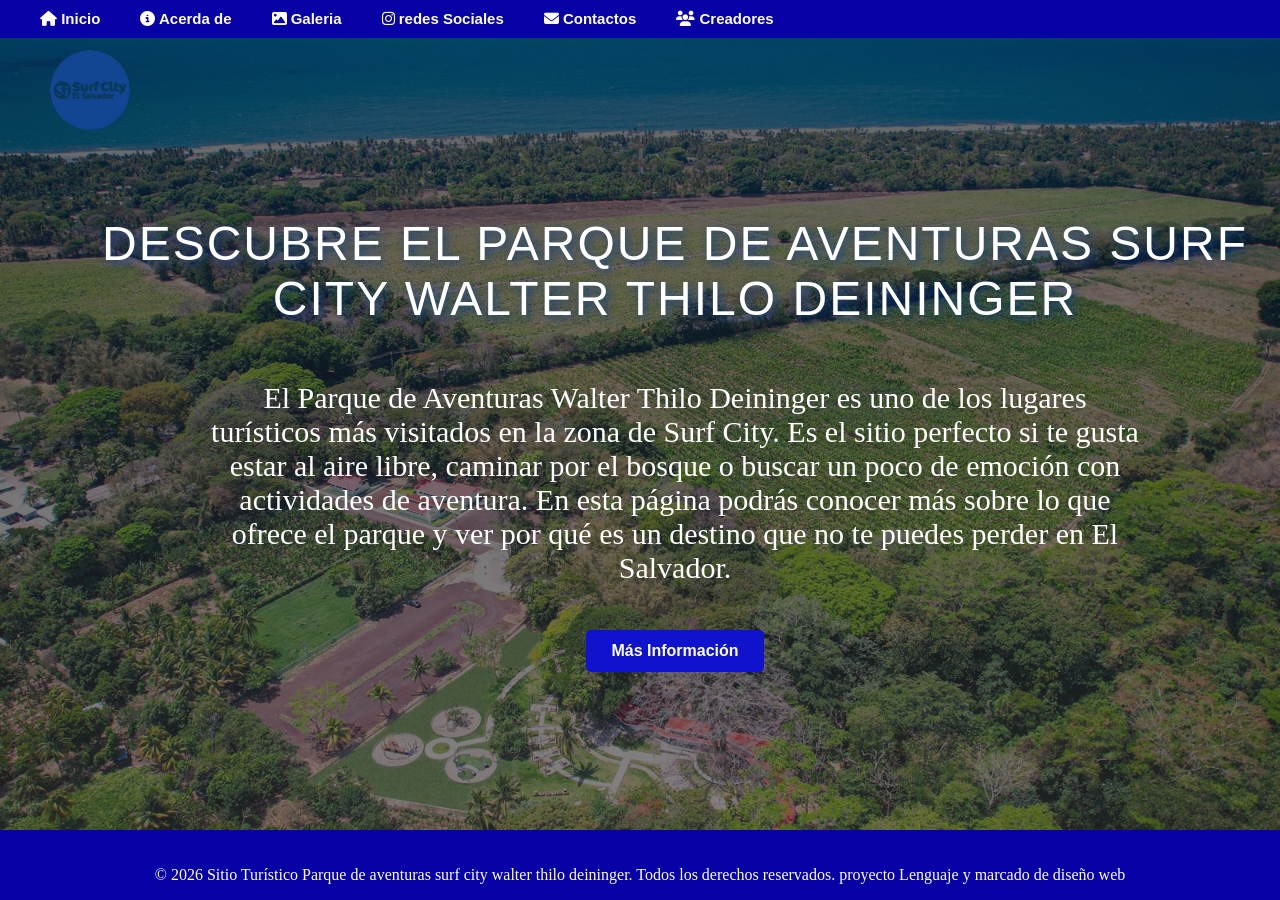
==== index.html @ 9a505add "actuallizacion plantilla" ====
<!DOCTYPE html>
<html lang="en">
<head>
    <meta charset="UTF-8">
    <meta name="viewport" content="width=device-width, initial-scale=1.0">
    <link rel="stylesheet" href="css\style.css">
    <!--libreria de iconos-->
    <link rel="stylesheet" href="https://cdnjs.cloudflare.com/ajax/libs/font-awesome/6.5.0/css/all.min.css">
    <title>Parque de Aventuras Surf City Walter Thilo Deininger</title>
</head>
<!---Grupo de trabajo: 
    -jonathan solis SC262227
    -Paola Valdéz VR261803
    -Marcos ayala AP260351
    -Carlos Azucena AA260854-->

<body id="fondo_portada">

    <!-- Menú de Navegacion -->
    <header>
        <nav>          
            <ul>
                <li><a class="menu1" href="index.html"><i class="fa-solid fa-house"></i> Inicio</a></li>
                <li><a class="menu1" href="acerca_de.html"><i class="fa-solid fa-circle-info"></i> Acerda de</a></li>
                <li><a class="menu1" href="galeria.html"><i class="fa-solid fa-image"></i> Galeria</a></li>
                <li><a class="menu1" href="redes_sociales.html"><i class="fa-brands fa-instagram"></i> redes Sociales</a></li>
                <li><a class="menu1" href="contactos.html"><i class="fa-solid fa-envelope"></i> Contactos</a></li>
                <li><a class="menu1" href="creadores.html"><i class="fa-solid fa-users"></i> Creadores</a></li>
            </ul>
        </nav>
    </header>
    <!-- Seccion Principal -->
    <main id="contenedor_icono">
        <section>
            <p class="estilo_titulos">Descubre el Parque de aventuras surf city walter thilo deininger</p>
            <p id="parrafo_principal">
                El Parque de Aventuras Walter Thilo Deininger es uno de los lugares turísticos más visitados 
                en la zona de Surf City. Es el sitio perfecto si te gusta estar al aire libre, caminar por el bosque
                 o buscar un poco de emoción con actividades de aventura. En esta página podrás conocer 
                 más sobre lo que ofrece el parque y ver por qué es un destino que no te puedes perder en El Salvador.

            </p>
            <a href="acerca_de.html"><button>Más Información</button></a>
        </section>
    </main>

    <!-- aqui va el footer -->
    <footer>
        <p>&copy; 2026 Sitio Turístico Parque de aventuras surf city walter thilo deininger. 
             Todos los derechos reservados. proyecto Lenguaje y marcado de diseño web</p>
    </footer>
    
</body>
</html>
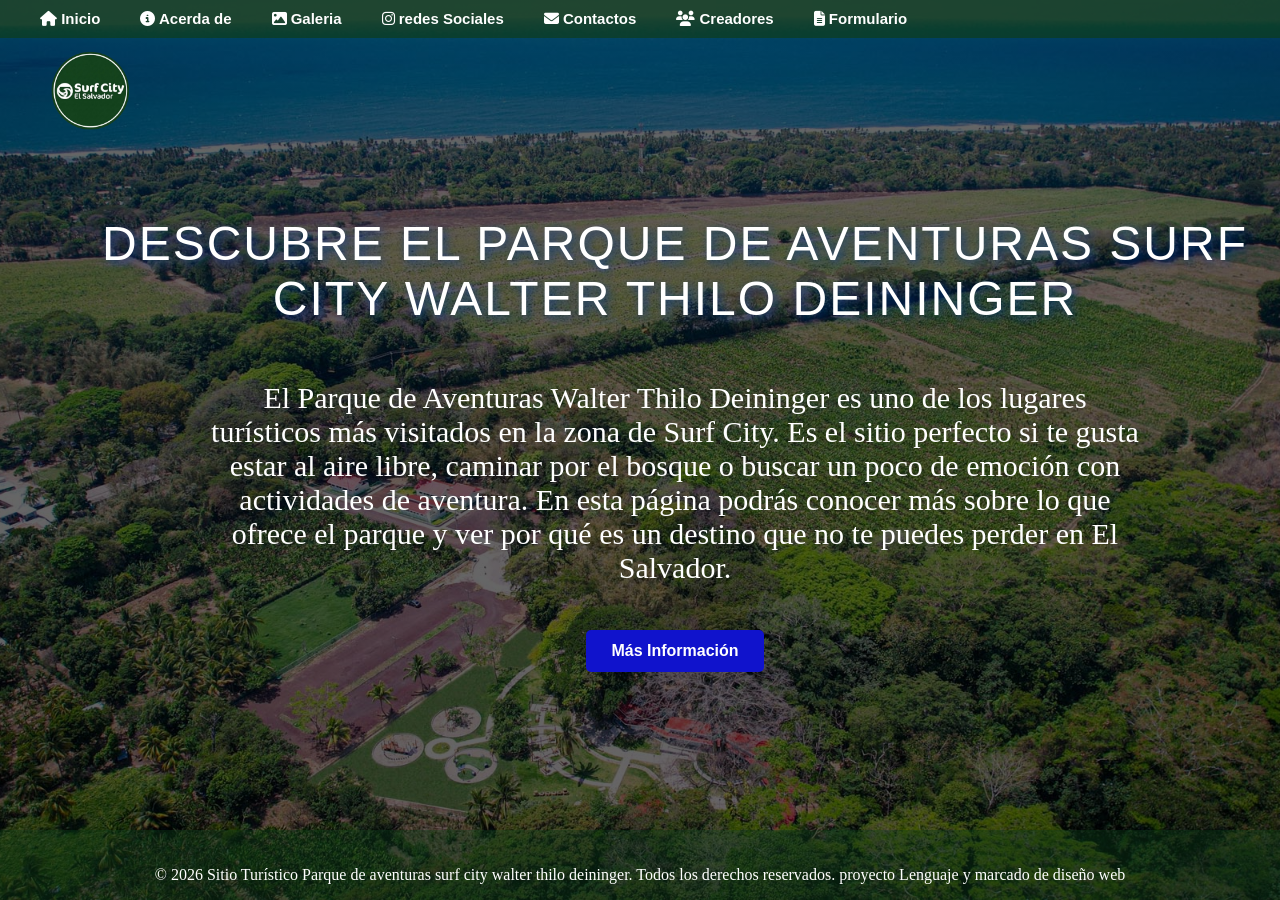
==== commit 32c27b45: "Rename inicio.html to index.html" ====
--- a/index.html
+++ b/index.html
@@ -3,7 +3,7 @@
 <head>
     <meta charset="UTF-8">
     <meta name="viewport" content="width=device-width, initial-scale=1.0">
-    <link rel="stylesheet" href="css\style.css">
+    <link rel="stylesheet" href="css\inicio.css">
     <!--libreria de iconos-->
     <link rel="stylesheet" href="https://cdnjs.cloudflare.com/ajax/libs/font-awesome/6.5.0/css/all.min.css">
     <title>Parque de Aventuras Surf City Walter Thilo Deininger</title>
@@ -20,12 +20,13 @@
     <header>
         <nav>          
             <ul>
-                <li><a class="menu1" href="index.html"><i class="fa-solid fa-house"></i> Inicio</a></li>
+                <li><a class="menu1" href="inicio.html"><i class="fa-solid fa-house"></i> Inicio</a></li>
                 <li><a class="menu1" href="acerca_de.html"><i class="fa-solid fa-circle-info"></i> Acerda de</a></li>
                 <li><a class="menu1" href="galeria.html"><i class="fa-solid fa-image"></i> Galeria</a></li>
                 <li><a class="menu1" href="redes_sociales.html"><i class="fa-brands fa-instagram"></i> redes Sociales</a></li>
                 <li><a class="menu1" href="contactos.html"><i class="fa-solid fa-envelope"></i> Contactos</a></li>
                 <li><a class="menu1" href="creadores.html"><i class="fa-solid fa-users"></i> Creadores</a></li>
+                <li><a class="menu1" href="formulario.html"><i class="fa-solid fa-file-lines"></i> Formulario</a></li>
             </ul>
         </nav>
     </header>
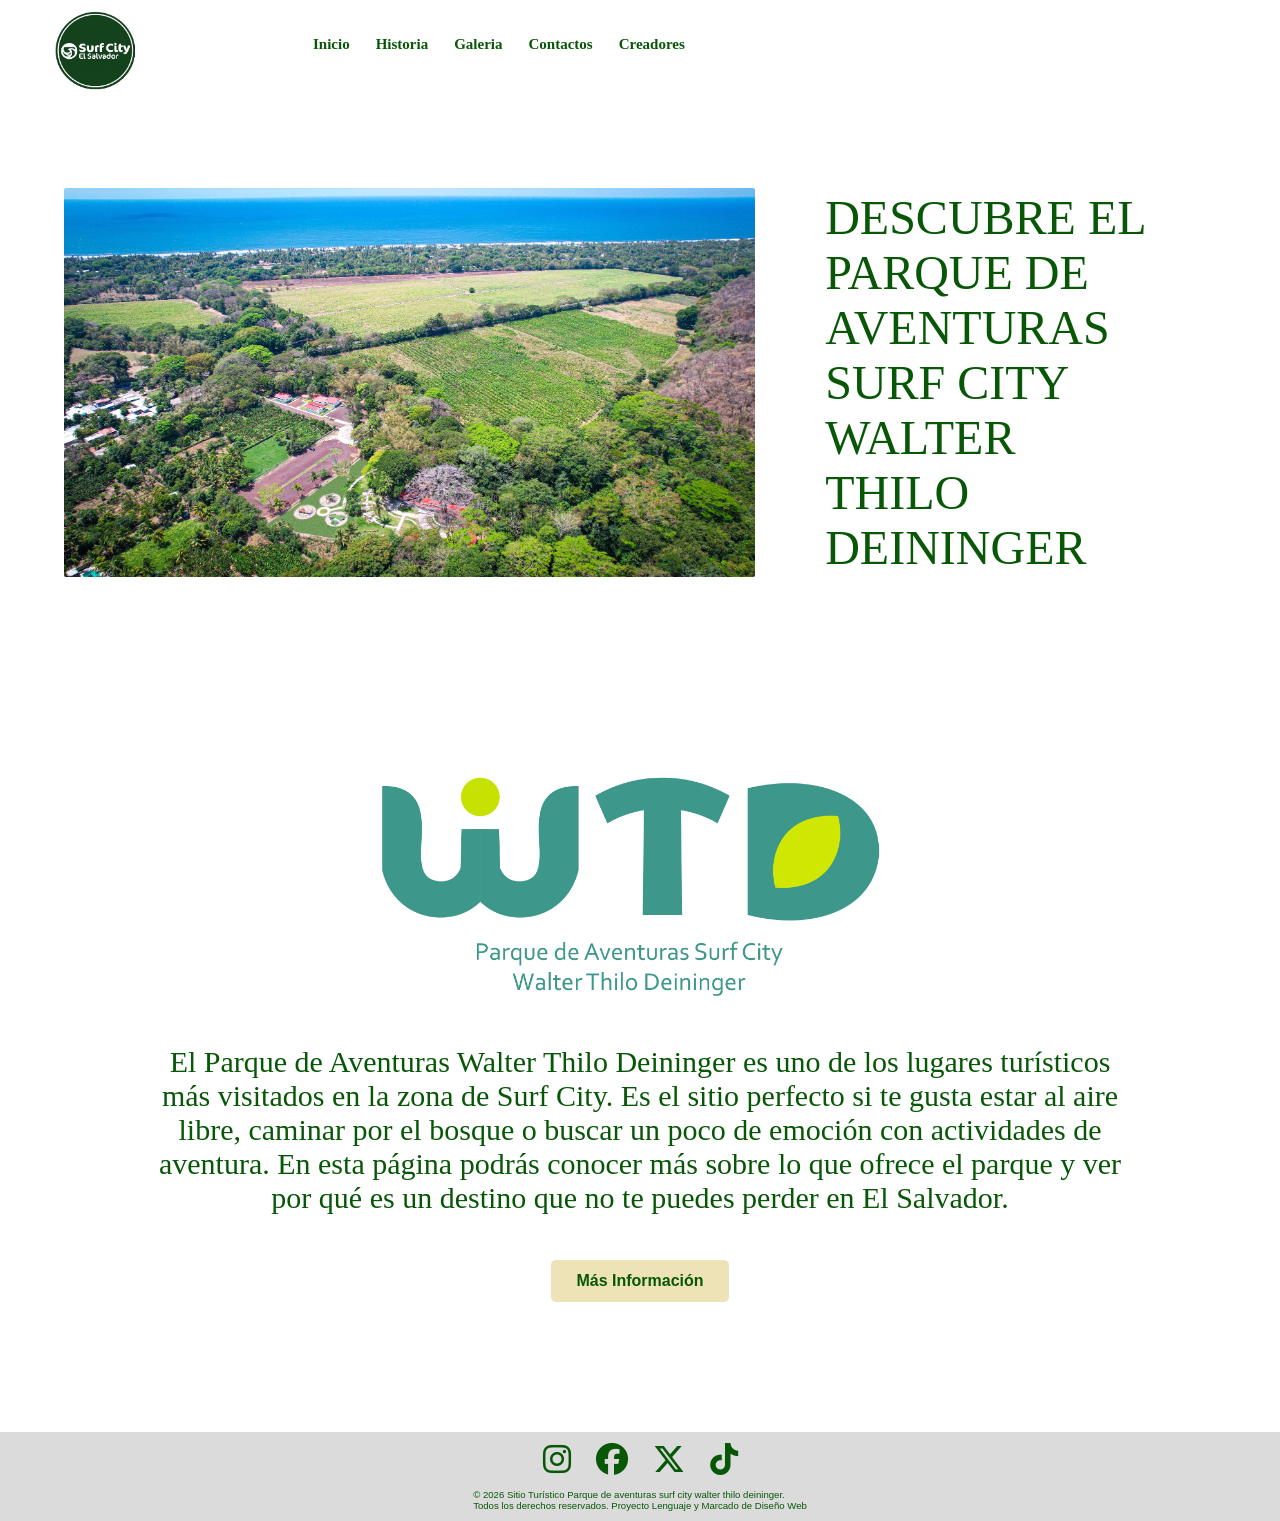
==== commit 70a251ca: "Cambio radical xd CHARLIE" ====
--- a/index.html
+++ b/index.html
@@ -2,7 +2,7 @@
 <html lang="en">
 <head>
     <meta charset="UTF-8">
-    <meta name="viewport" content="width=device-width, initial-scale=1.0">
+    <meta name="viewport" content="width=device-width, initial-scale=1.0 user-scalable=no">
     <link rel="stylesheet" href="css\inicio.css">
     <!--libreria de iconos-->
     <link rel="stylesheet" href="https://cdnjs.cloudflare.com/ajax/libs/font-awesome/6.5.0/css/all.min.css">
@@ -12,28 +12,35 @@
     -jonathan solis SC262227
     -Paola Valdéz VR261803
     -Marcos ayala AP260351
-    -Carlos Azucena AA260854-->
+    -Carlos Azucena AA260854
+    -Cristian Menjivar LM260115
+    -->
 
 <body id="fondo_portada">
-
+ 
     <!-- Menú de Navegacion -->
     <header>
-        <nav>          
+        <nav>   
+            <img src="img\iconosurfcity3.png" class="logo">       
             <ul>
-                <li><a class="menu1" href="inicio.html"><i class="fa-solid fa-house"></i> Inicio</a></li>
-                <li><a class="menu1" href="acerca_de.html"><i class="fa-solid fa-circle-info"></i> Acerda de</a></li>
-                <li><a class="menu1" href="galeria.html"><i class="fa-solid fa-image"></i> Galeria</a></li>
-                <li><a class="menu1" href="redes_sociales.html"><i class="fa-brands fa-instagram"></i> redes Sociales</a></li>
-                <li><a class="menu1" href="contactos.html"><i class="fa-solid fa-envelope"></i> Contactos</a></li>
-                <li><a class="menu1" href="creadores.html"><i class="fa-solid fa-users"></i> Creadores</a></li>
-                <li><a class="menu1" href="formulario.html"><i class="fa-solid fa-file-lines"></i> Formulario</a></li>
+                <li><a class="menu1" href="index.html"> Inicio</a></li>
+                <li><a class="menu1" href="acerca_de.html"> Historia</a></li>
+                <li><a class="menu1" href="galeria.html"> Galeria</a></li>
+                <li><a class="menu1" href="contactos.html"> Contactos</a></li>
+                <li><a class="menu1" href="creadores.html"> Creadores</a></li>
             </ul>
         </nav>
     </header>
     <!-- Seccion Principal -->
     <main id="contenedor_icono">
         <section>
-            <p class="estilo_titulos">Descubre el Parque de aventuras surf city walter thilo deininger</p>
+            <div class="contenedor_titulo">
+                <img src="img\portada.jpg" class="imgtitulo">
+                <p class="estilo_titulos">
+                    DESCUBRE EL PARQUE DE AVENTURAS SURF CITY WALTER THILO DEININGER
+                </p>
+            </div>
+            <img src="img\Negativo con texto.png" class="imgtitulo2">
             <p id="parrafo_principal">
                 El Parque de Aventuras Walter Thilo Deininger es uno de los lugares turísticos más visitados 
                 en la zona de Surf City. Es el sitio perfecto si te gusta estar al aire libre, caminar por el bosque
@@ -46,10 +53,16 @@
     </main>
 
     <!-- aqui va el footer -->
-    <footer>
-        <p>&copy; 2026 Sitio Turístico Parque de aventuras surf city walter thilo deininger. 
-             Todos los derechos reservados. proyecto Lenguaje y marcado de diseño web</p>
-    </footer>
+   <footer>
+    <div class="footer-redes">
+        <a href="https://www.instagram.com/parquewtd/" target="_blank"><i class="fa-brands fa-instagram"></i></a>
+        <a href="https://www.facebook.com/parquewtd/?locale=es_LA" target="_blank"><i class="fa-brands fa-facebook"></i></a>
+        <a href="https://x.com/surfcity" target="_blank"><i class="fa-brands fa-x-twitter"></i></a>
+        <a href="https://www.tiktok.com/@surfcity" target="_blank"><i class="fa-brands fa-tiktok"></i></a>
+    </div>
+    <p>&copy; 2026 Sitio Turístico Parque de aventuras surf city walter thilo deininger. <br> 
+       Todos los derechos reservados. Proyecto Lenguaje y Marcado de Diseño Web</p>
+</footer>
     
 </body>
 </html>
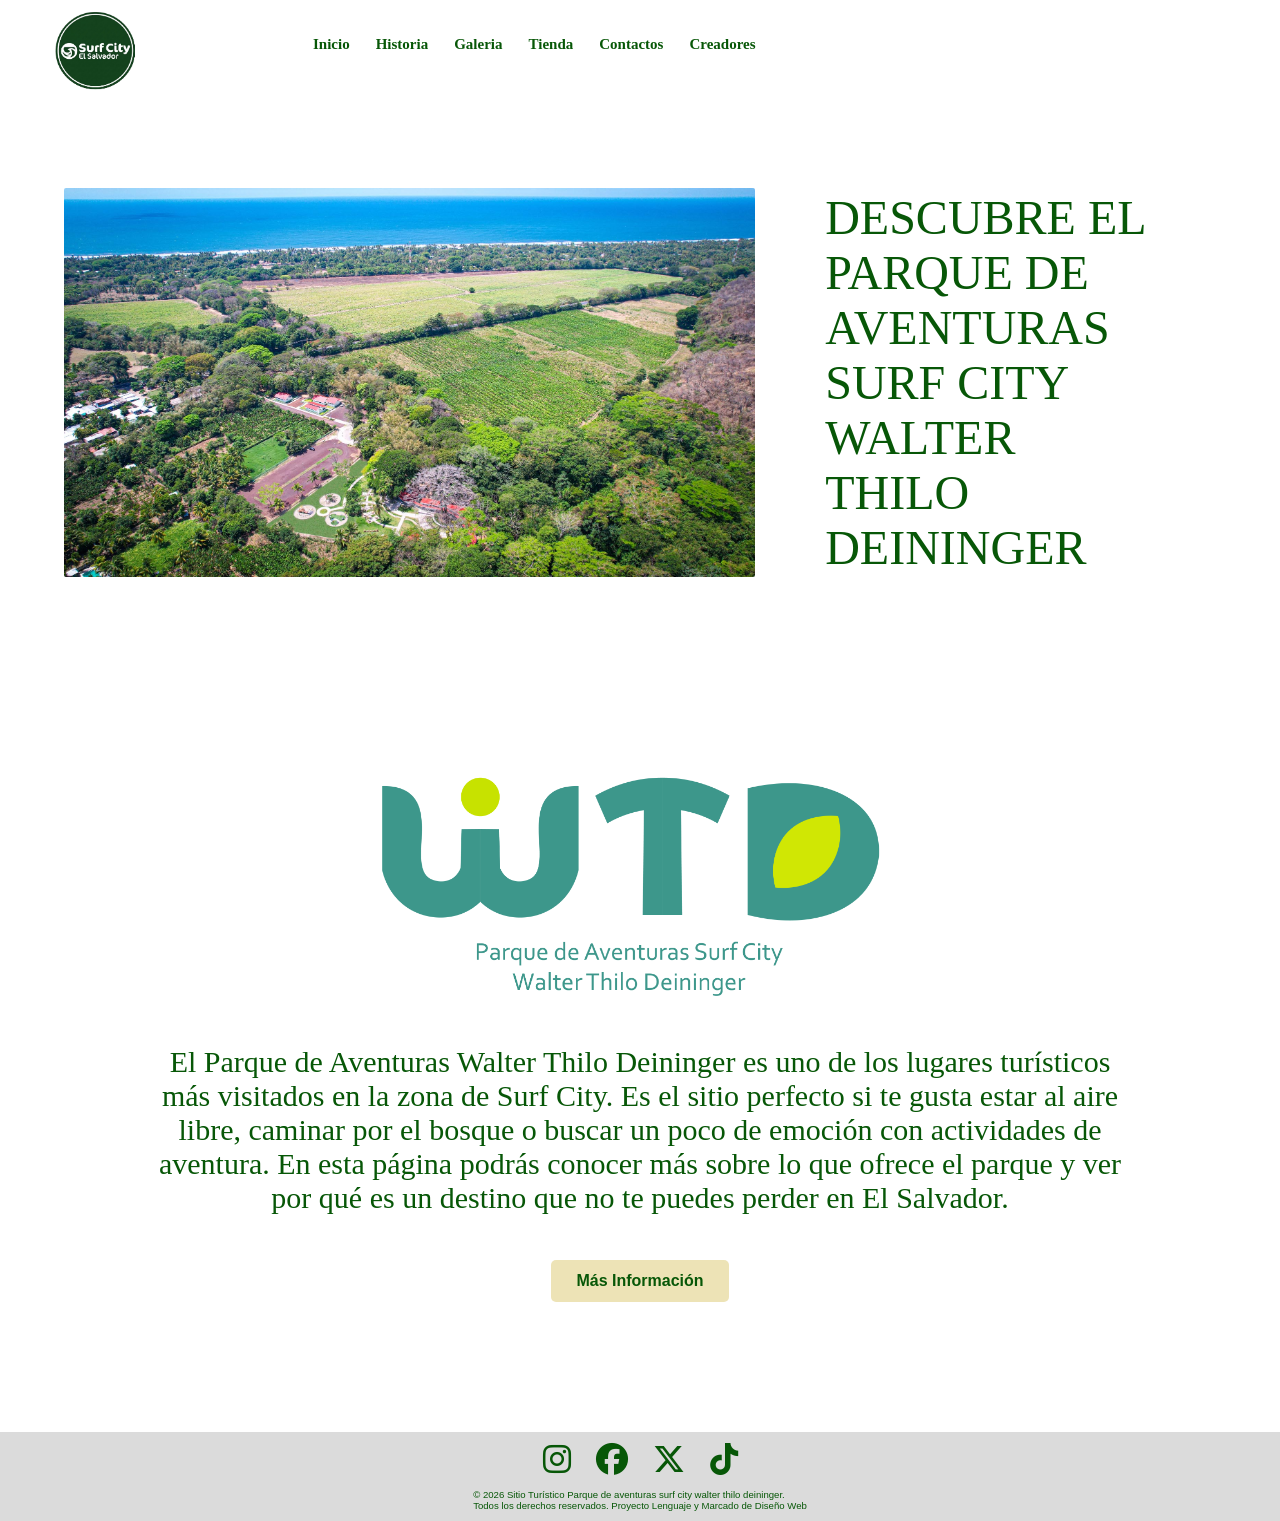
==== commit 2e78c014: "tienda avance de tienda" ====
--- a/index.html
+++ b/index.html
@@ -26,6 +26,7 @@
                 <li><a class="menu1" href="index.html"> Inicio</a></li>
                 <li><a class="menu1" href="acerca_de.html"> Historia</a></li>
                 <li><a class="menu1" href="galeria.html"> Galeria</a></li>
+                <li><a class="menu1" href="tienda.html"> Tienda</a></li>
                 <li><a class="menu1" href="contactos.html"> Contactos</a></li>
                 <li><a class="menu1" href="creadores.html"> Creadores</a></li>
             </ul>
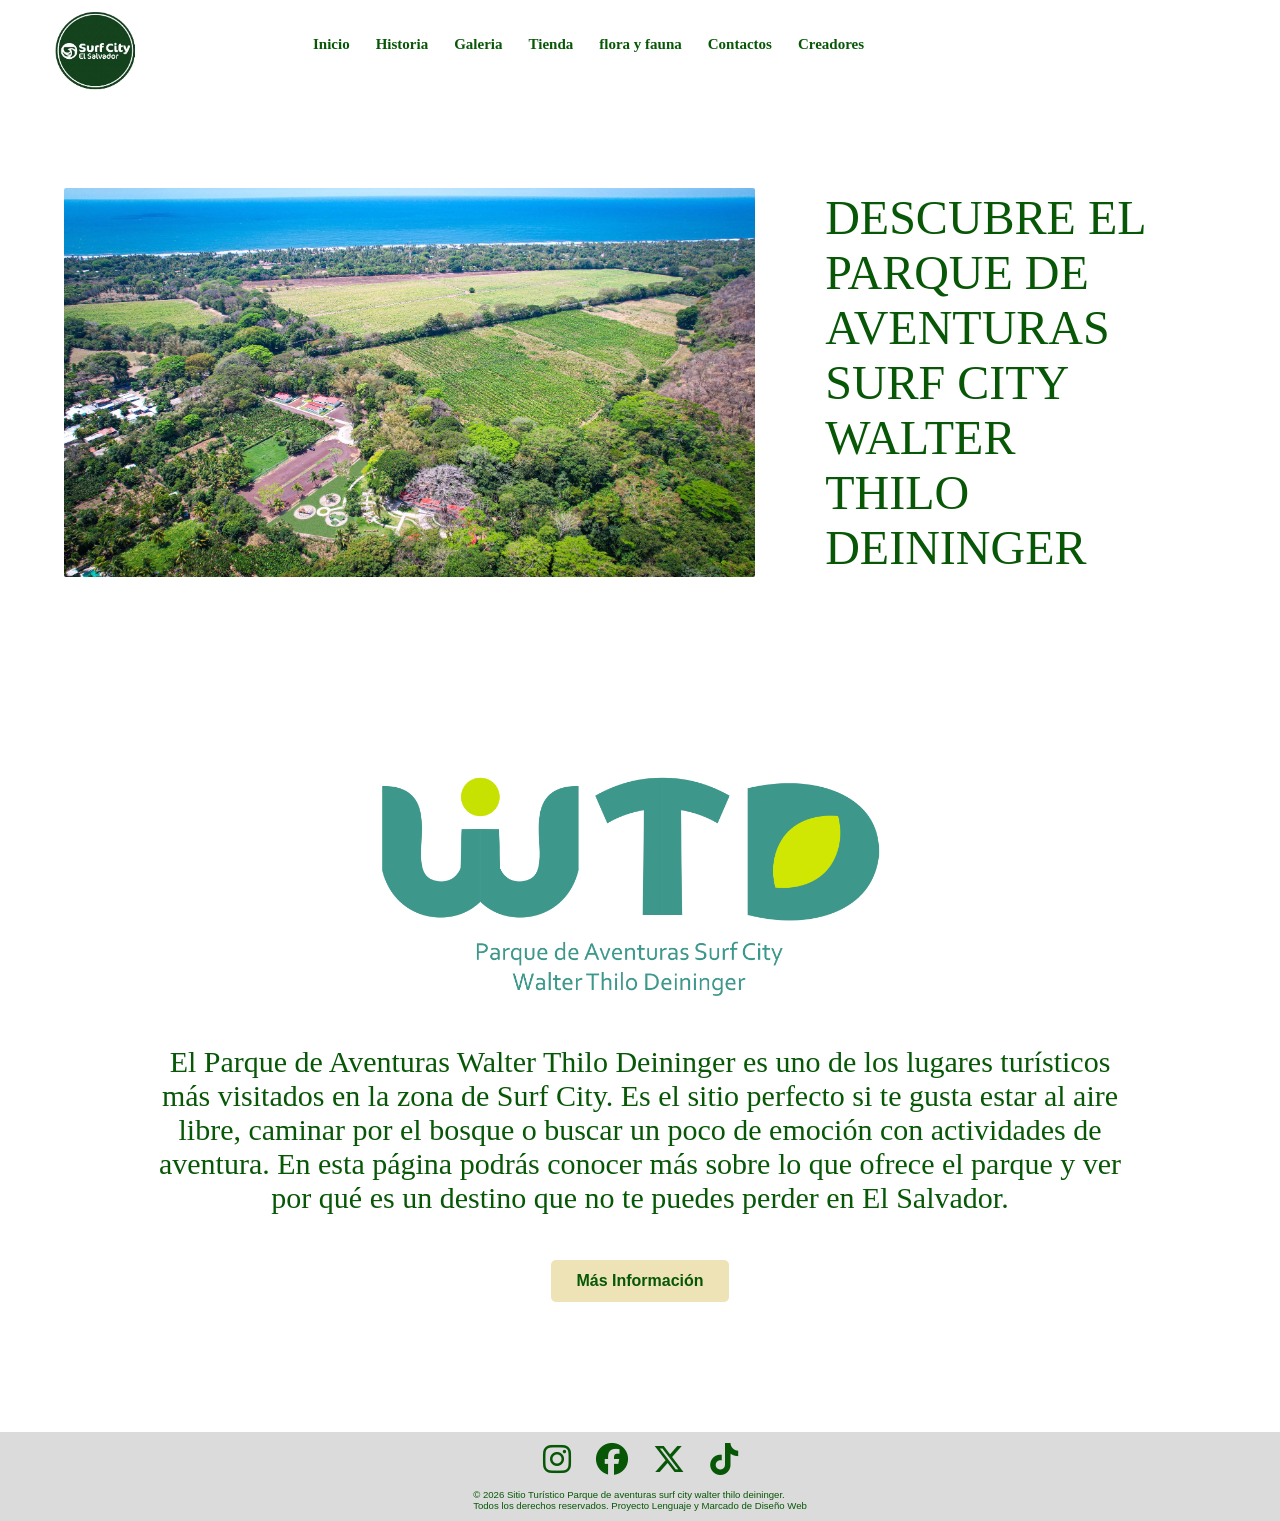
==== commit 3456c9f9: "flora y fauna avance" ====
--- a/index.html
+++ b/index.html
@@ -26,7 +26,8 @@
                 <li><a class="menu1" href="index.html"> Inicio</a></li>
                 <li><a class="menu1" href="acerca_de.html"> Historia</a></li>
                 <li><a class="menu1" href="galeria.html"> Galeria</a></li>
-                <li><a class="menu1" href="tienda.html"> Tienda</a></li>
+                 <li><a class="menu1" href="tienda.html"> Tienda</a></li>
+                <li><a class="menu1" href="flora_fauna.html"> flora y fauna</a></li>
                 <li><a class="menu1" href="contactos.html"> Contactos</a></li>
                 <li><a class="menu1" href="creadores.html"> Creadores</a></li>
             </ul>
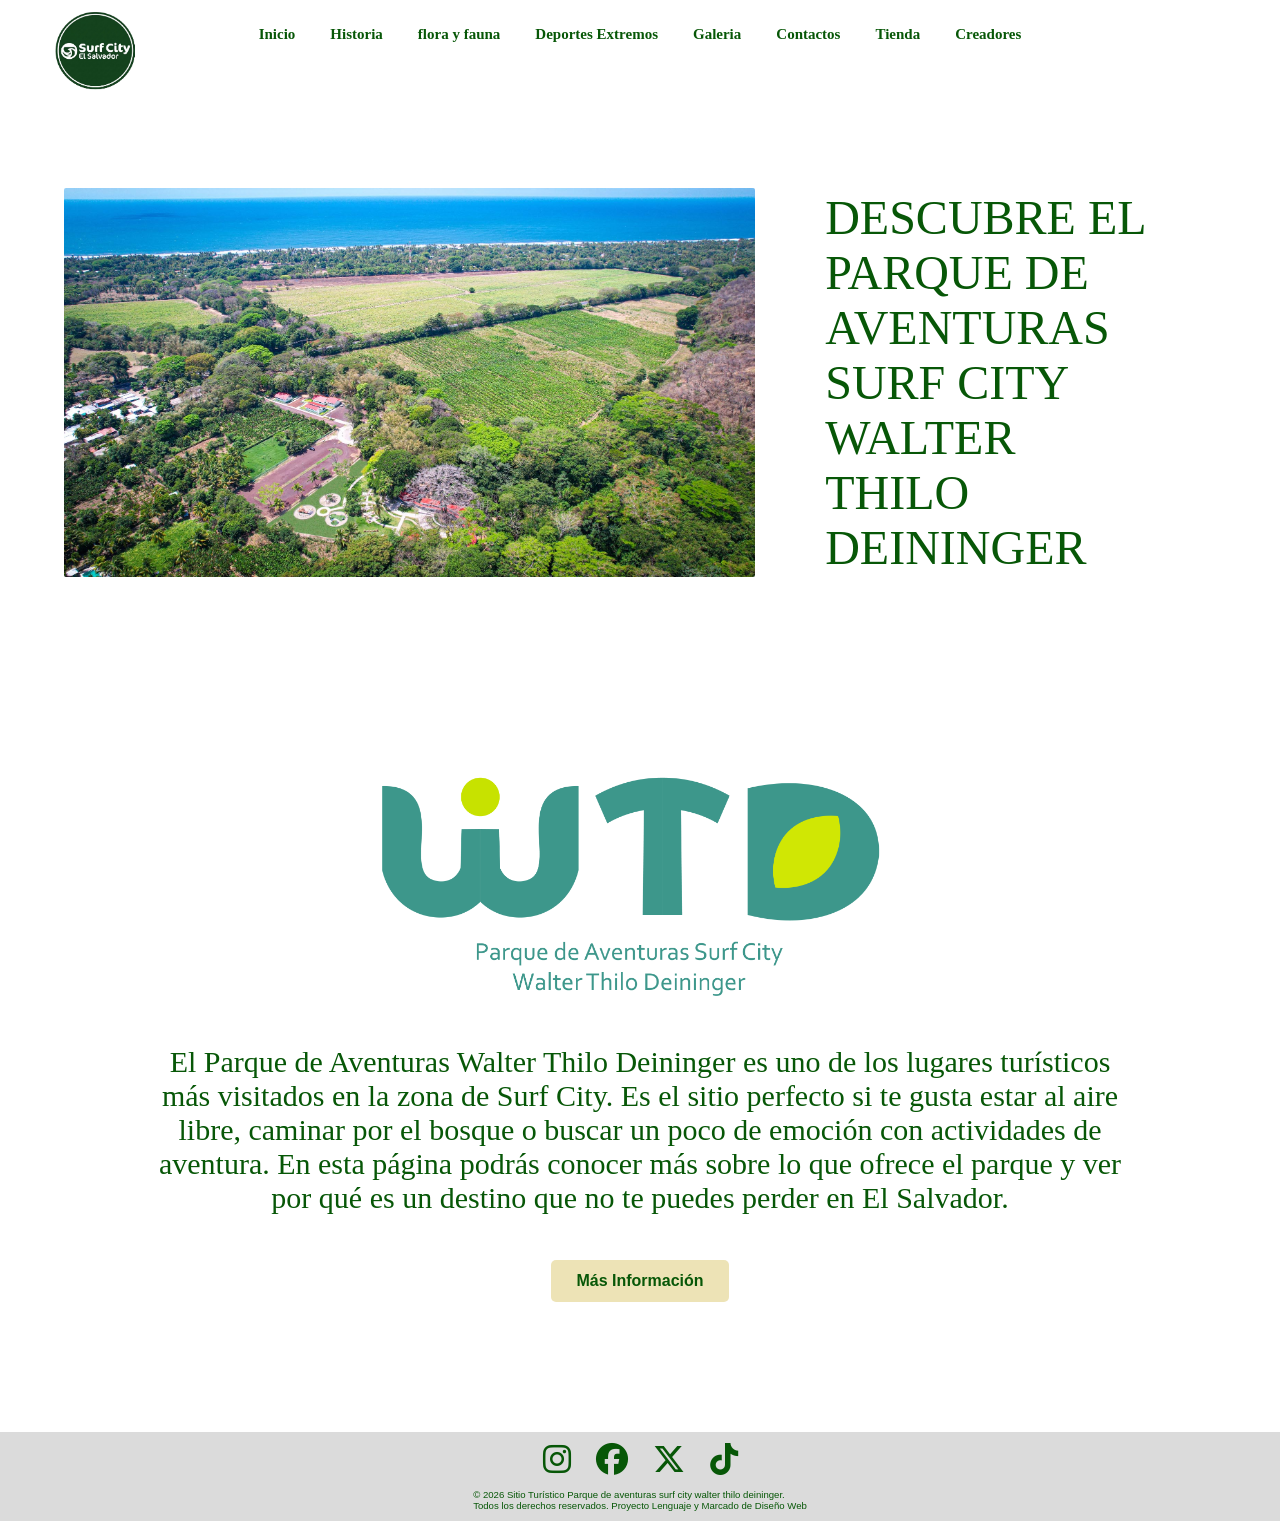
==== commit 20a36cdc: "correcciones charlie" ====
--- a/index.html
+++ b/index.html
@@ -25,10 +25,11 @@
             <ul>
                 <li><a class="menu1" href="index.html"> Inicio</a></li>
                 <li><a class="menu1" href="acerca_de.html"> Historia</a></li>
+                <li><a class="menu1" href="flora_fauna.html"> flora y fauna</a></li>
+                <li><a class="menu1" href="deportes extremos.html"> Deportes Extremos</a></li>
                 <li><a class="menu1" href="galeria.html"> Galeria</a></li>
-                 <li><a class="menu1" href="tienda.html"> Tienda</a></li>
-                <li><a class="menu1" href="flora_fauna.html"> flora y fauna</a></li>
                 <li><a class="menu1" href="contactos.html"> Contactos</a></li>
+                <li><a class="menu1" href="tienda.html"> Tienda</a></li>
                 <li><a class="menu1" href="creadores.html"> Creadores</a></li>
             </ul>
         </nav>
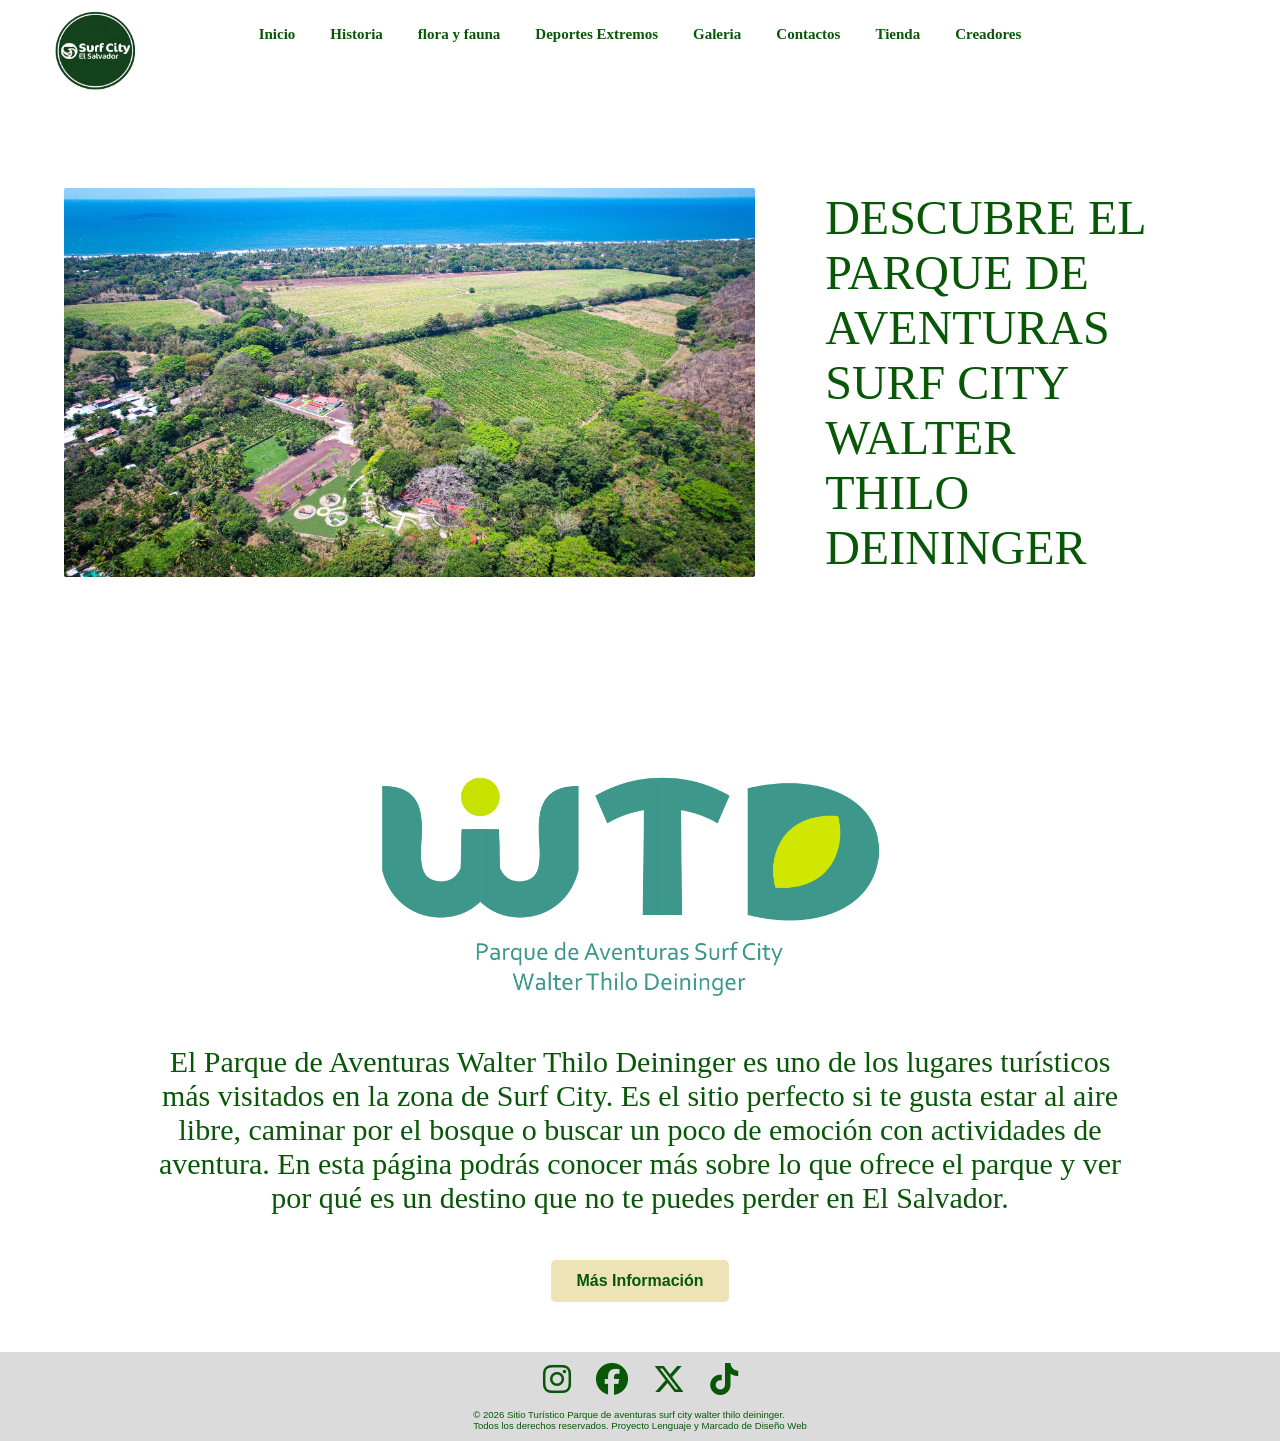
==== commit 1c461825: "menu hamburguesa menu" ====
--- a/index.html
+++ b/index.html
@@ -22,6 +22,11 @@
     <header>
         <nav>   
             <img src="img\iconosurfcity3.png" class="logo">       
+            <!--  boton de hamburguesa -->
+            <input type="checkbox" id="check-menu">
+            <label for="check-menu" class="btn-menu">
+                <i class="fa-solid fa-bars"></i>
+            </label>
             <ul>
                 <li><a class="menu1" href="index.html"> Inicio</a></li>
                 <li><a class="menu1" href="acerca_de.html"> Historia</a></li>
